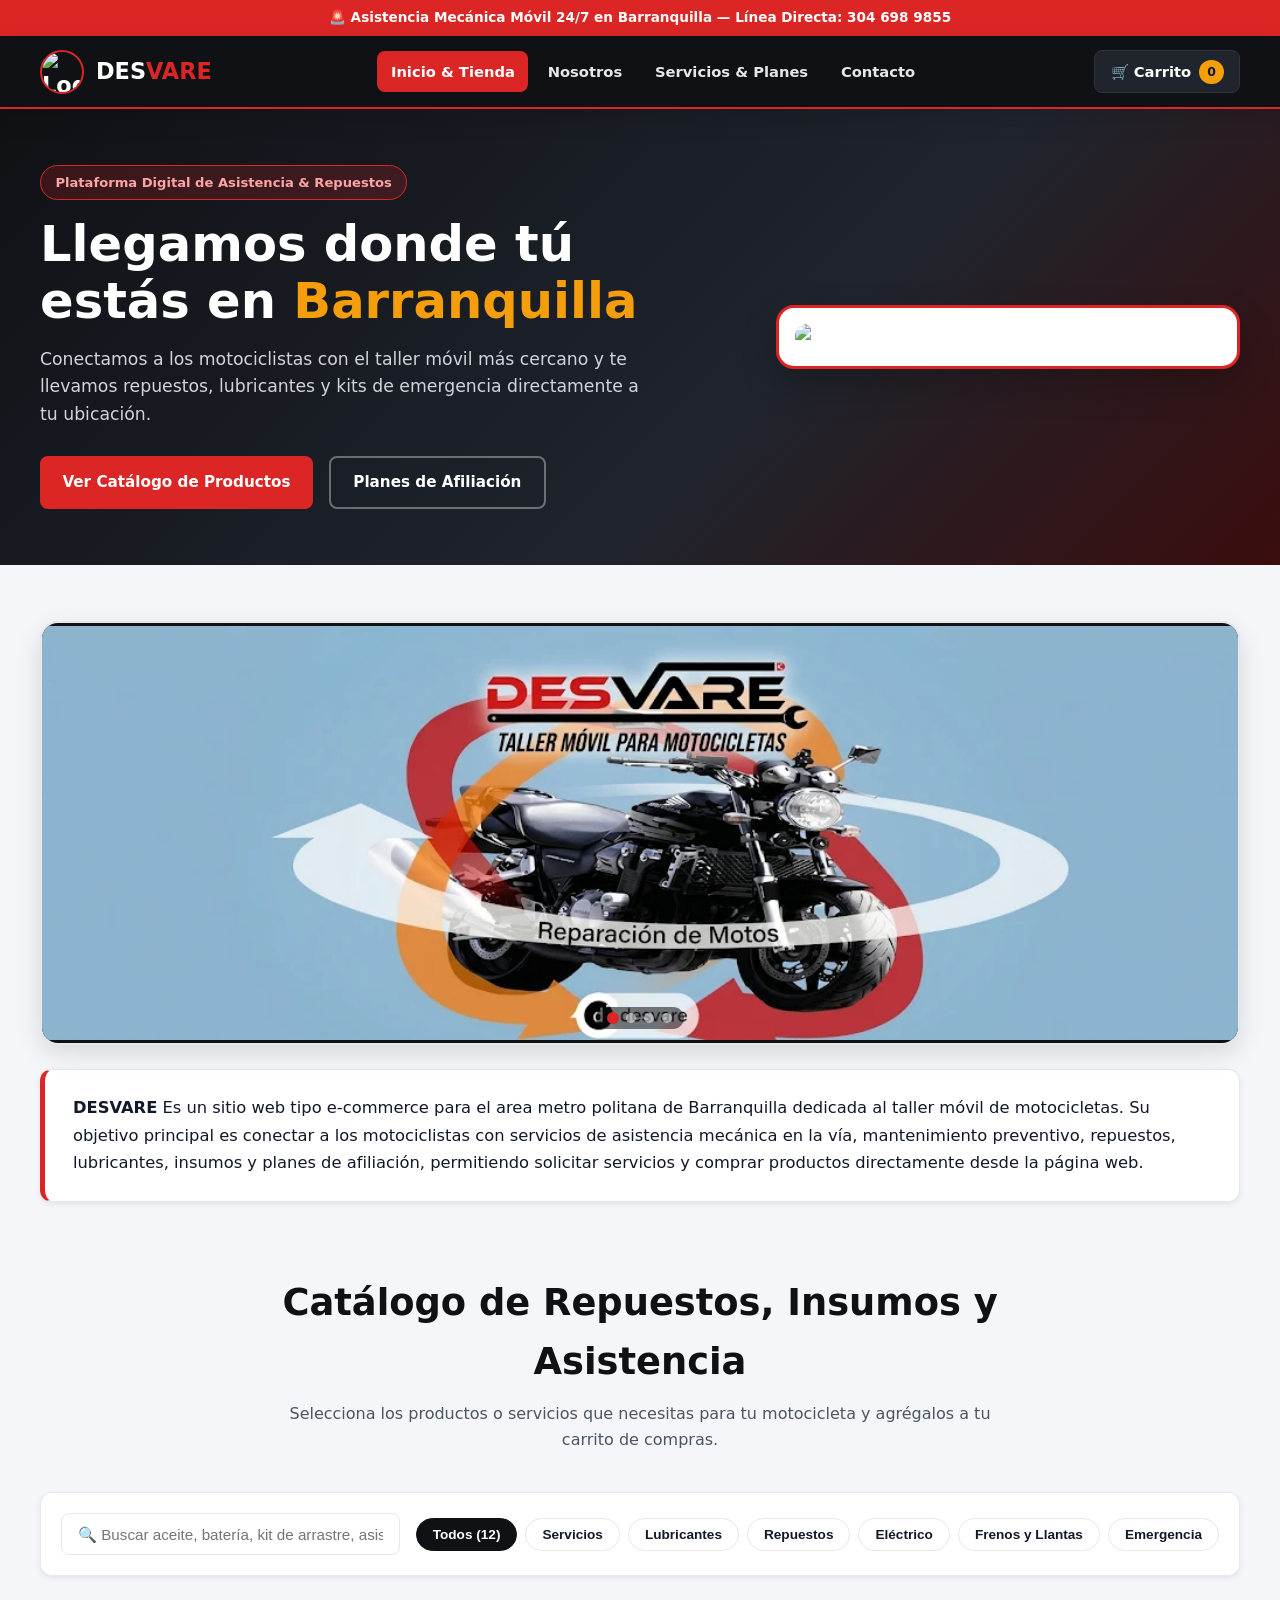
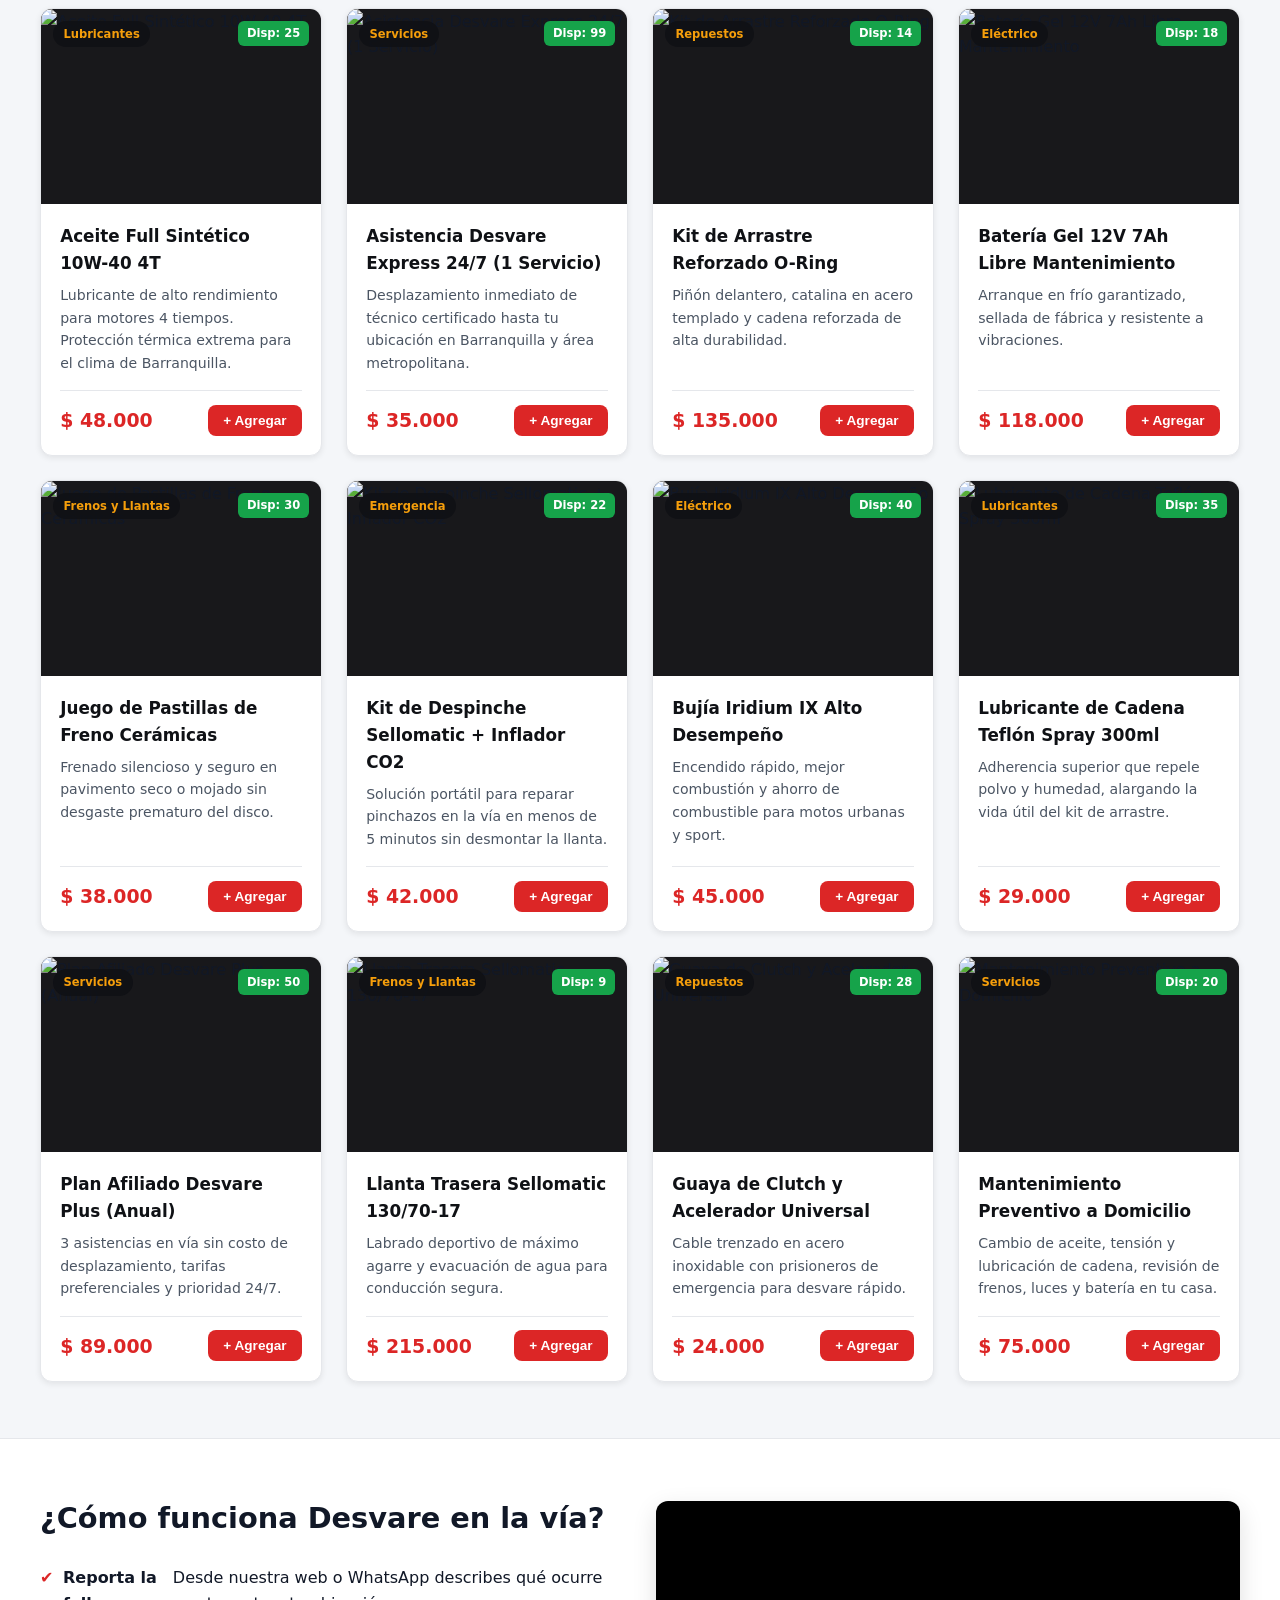
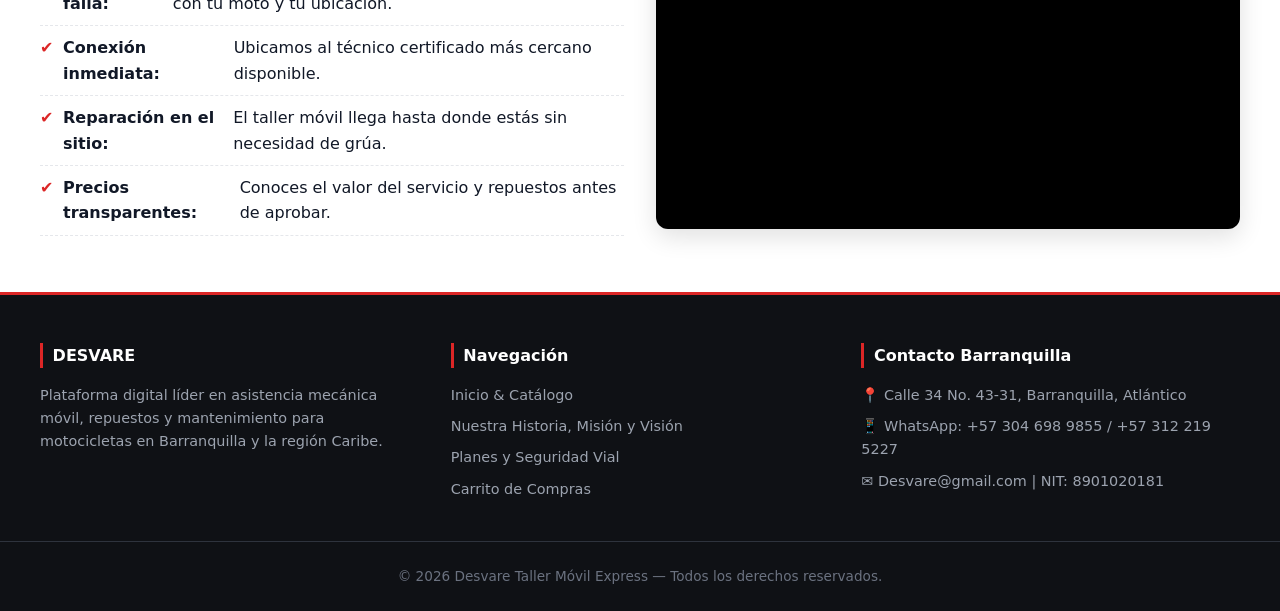
==== index.html @ 584d4122 "Add files via upload" ====
<!DOCTYPE html>
<html lang="es">
<head>
  <meta charset="UTF-8">
  <meta name="viewport" content="width=device-width, initial-scale=1.0">
  <title>Desvare | Tienda y Asistencia Móvil para Motos en Barranquilla</title>
  <link rel="stylesheet" href="css/styles.css">
</head>
<body>
  <div class="top-alert">🚨 Asistencia Mecánica Móvil 24/7 en Barranquilla — Línea Directa: 304 698 9855</div>

  <header class="navbar">
    <div class="nav-container">
      <a href="index.html" class="brand">
        <img src="Img/desvare/logo.jpeg" alt="Logo Desvare">
        <div>DES<span>VARE</span></div>
      </a>
      <button class="hamburger" id="hamburger-btn" aria-label="Menú">☰</button>
      <nav class="nav-menu" id="nav-menu">
        <a href="index.html" class="nav-link active">Inicio &amp; Tienda</a>
        <a href="nosotros.html" class="nav-link">Nosotros</a>
        <a href="servicios.html" class="nav-link">Servicios &amp; Planes</a>
        <a href="contacto.html" class="nav-link">Contacto</a>
      </nav>
      <div class="nav-actions">
        <a href="carrito.html" class="cart-btn">🛒 Carrito <span class="cart-badge">0</span></a>
      </div>
    </div>
  </header>

  <main>
    <section class="hero">
      <div class="container hero-grid">
        <div>
          <span class="hero-badge">Plataforma Digital de Asistencia &amp; Repuestos</span>
          <h1>Llegamos donde tú estás en <span>Barranquilla</span></h1>
          <p>Conectamos a los motociclistas con el taller móvil más cercano y te llevamos repuestos, lubricantes y kits de emergencia directamente a tu ubicación.</p>
          <div class="hero-buttons">
            <a href="#catalogo" class="btn btn-primary">Ver Catálogo de Productos</a>
            <a href="servicios.html" class="btn btn-outline">Planes de Afiliación</a>
          </div>
        </div>
        <div class="hero-image-card">
          <img src="Img/desvare/logo.jpeg" alt="Desvare Taller Móvil para Motocicletas">
        </div>
      </div>
    </section>

        <!-- Sección Carrusel Automático y Descripción -->
    <section class="section carrusel-section" style="padding-bottom: 1rem;">
      <div class="container">
        <div class="carrusel-container">
          <div class="carrusel-slide">
            <img src="img/Carrusel/2 Desvare.webp" alt="Asistencia en moto Desvare" class="carrusel-img active">
            <img src="img/Carrusel/1 desvare.webp" alt="Taller móvil Desvare" class="carrusel-img">
            <img src="img/Carrusel/3 desvare.webp" alt="Repuestos y servicio Desvare" class="carrusel-img">
            <img src="img/Carrusel/4 desvare.jpg" alt="Motociclistas Desvare" class="carrusel-img">
          </div>
          <div class="carrusel-dots" id="carrusel-dots">
            <span class="dot active" data-index="0"></span>
            <span class="dot" data-index="1"></span>
            <span class="dot" data-index="2"></span>
            <span class="dot" data-index="3"></span>
          </div>
        </div>
        <div class="desvare-intro-box">
          <p><strong>DESVARE</strong> Es un sitio web tipo e‑commerce para el area metro politana de Barranquilla dedicada al taller móvil de motocicletas. Su objetivo principal es conectar a los motociclistas con servicios de asistencia mecánica en la vía, mantenimiento preventivo, repuestos, lubricantes, insumos y planes de afiliación, permitiendo solicitar servicios y comprar productos directamente desde la página web.</p>
        </div>
      </div>
    </section>

    <section class="section" id="catalogo">
      <div class="container">
        <div class="section-header">
          <h2>Catálogo de Repuestos, Insumos y Asistencia</h2>
          <p>Selecciona los productos o servicios que necesitas para tu motocicleta y agrégalos a tu carrito de compras.</p>
        </div>

        <div class="catalog-toolbar">
          <div class="search-box">
            <input type="text" id="search-input" placeholder="🔍 Buscar aceite, batería, kit de arrastre, asistencia...">
          </div>
          <div class="filter-pills">
            <button class="filter-btn active" data-category="Todos">Todos (12)</button>
            <button class="filter-btn" data-category="Servicios">Servicios</button>
            <button class="filter-btn" data-category="Lubricantes">Lubricantes</button>
            <button class="filter-btn" data-category="Repuestos">Repuestos</button>
            <button class="filter-btn" data-category="Eléctrico">Eléctrico</button>
            <button class="filter-btn" data-category="Frenos y Llantas">Frenos y Llantas</button>
            <button class="filter-btn" data-category="Emergencia">Emergencia</button>
          </div>
        </div>

        <div class="products-grid" id="products-grid"></div>
      </div>
    </section>

    <section class="section" style="background:#fff; border-top:1px solid var(--border-color);">
      <div class="container cards-grid-2" style="align-items:center;">
        <div>
          <h2 style="font-size:1.8rem; margin-bottom:1rem;">¿Cómo funciona Desvare en la vía?</h2>
          <ul class="styled-list">
            <li><strong>Reporta la falla:</strong> Desde nuestra web o WhatsApp describes qué ocurre con tu moto y tu ubicación.</li>
            <li><strong>Conexión inmediata:</strong> Ubicamos al técnico certificado más cercano disponible.</li>
            <li><strong>Reparación en el sitio:</strong> El taller móvil llega hasta donde estás sin necesidad de grúa.</li>
            <li><strong>Precios transparentes:</strong> Conoces el valor del servicio y repuestos antes de aprobar.</li>
          </ul>
        </div>
        <div class="video-wrapper">
          <iframe src="https://www.youtube.com/embed/WwdZrLHHoeY" title="Desvare Asistencia Móvil" allowfullscreen></iframe>
        </div>
      </div>
    </section>
  </main>

  <footer>
    <div class="container footer-grid">
      <div class="footer-col">
        <h4>DESVARE</h4>
        <p>Plataforma digital líder en asistencia mecánica móvil, repuestos y mantenimiento para motocicletas en Barranquilla y la región Caribe.</p>
      </div>
      <div class="footer-col">
        <h4>Navegación</h4>
        <ul>
          <li><a href="index.html">Inicio &amp; Catálogo</a></li>
          <li><a href="nosotros.html">Nuestra Historia, Misión y Visión</a></li>
          <li><a href="servicios.html">Planes y Seguridad Vial</a></li>
          <li><a href="carrito.html">Carrito de Compras</a></li>
        </ul>
      </div>
      <div class="footer-col">
        <h4>Contacto Barranquilla</h4>
        <p>📍 Calle 34 No. 43-31, Barranquilla, Atlántico</p>
        <p>📱 WhatsApp: +57 304 698 9855 / +57 312 219 5227</p>
        <p>✉️ Desvare@gmail.com | NIT: 8901020181</p>
      </div>
    </div>
    <div class="footer-bottom">© 2026 Desvare Taller Móvil Express — Todos los derechos reservados.</div>
  </footer>

  <script src="js/app.js"></script>
</body>
</html>
---- css/styles.css ----
:root {
  --bg-dark: #0f1115;
  --bg-surface: #181b21;
  --bg-card: #20242c;
  --bg-light: #f4f6f9;
  --primary: #dc2626;
  --primary-hover: #b91c1c;
  --accent: #f59e0b;
  --text-main: #111827;
  --text-muted: #4b5563;
  --text-light: #f9fafb;
  --border-color: #e5e7eb;
  --border-dark: #2e333d;
  --success: #16a34a;
  --danger: #dc2626;
  --shadow-sm: 0 2px 6px rgba(0, 0, 0, 0.08);
  --shadow-md: 0 8px 24px rgba(0, 0, 0, 0.12);
  --shadow-lg: 0 16px 36px rgba(0, 0, 0, 0.2);
  --radius-sm: 8px;
  --radius-md: 12px;
  --radius-lg: 18px;
  --transition: all 0.25s ease;
}

*, *::before, *::after { box-sizing: border-box; margin: 0; padding: 0; }
html { scroll-behavior: smooth; font-size: 16px; }
body {
  font-family: 'Segoe UI', system-ui, -apple-system, Roboto, Arial, sans-serif;
  background-color: var(--bg-light);
  color: var(--text-main);
  line-height: 1.6;
  overflow-x: hidden;
  display: flex;
  flex-direction: column;
  min-height: 100vh;
}
img, iframe, svg { max-width: 100%; display: block; }
a { text-decoration: none; color: inherit; }
ul { list-style: none; }
.container { width: 100%; max-width: 1240px; margin: 0 auto; padding: 0 1.25rem; }

/* NAVBAR */
.top-alert {
  background: var(--primary);
  color: #fff;
  text-align: center;
  font-size: 0.85rem;
  font-weight: 600;
  padding: 0.45rem 1rem;
}
.navbar {
  background-color: var(--bg-dark);
  color: var(--text-light);
  position: sticky;
  top: 0;
  z-index: 1000;
  border-bottom: 2px solid var(--primary);
  box-shadow: var(--shadow-md);
}
.nav-container {
  display: flex;
  align-items: center;
  justify-content: space-between;
  padding: 0.85rem 1.25rem;
  max-width: 1240px;
  margin: 0 auto;
  gap: 1rem;
}
.brand { display: flex; align-items: center; gap: 0.75rem; font-weight: 800; font-size: 1.4rem; color: #fff; }
.brand img { width: 44px; height: 44px; border-radius: 50%; object-fit: cover; border: 2px solid var(--primary); }
.brand span { color: var(--primary); }
.nav-menu { display: flex; align-items: center; gap: 0.35rem; }
.nav-link { padding: 0.55rem 0.85rem; border-radius: var(--radius-sm); font-size: 0.92rem; font-weight: 600; color: #e5e7eb; transition: var(--transition); }
.nav-link:hover, .nav-link.active { background-color: var(--primary); color: #fff; }
.nav-actions { display: flex; align-items: center; gap: 0.75rem; }
.cart-btn {
  background: var(--bg-card); color: #fff; border: 1px solid var(--border-dark);
  padding: 0.55rem 0.95rem; border-radius: var(--radius-sm); font-weight: 700; font-size: 0.92rem;
  cursor: pointer; display: flex; align-items: center; gap: 0.5rem; transition: var(--transition);
}
.cart-btn:hover { border-color: var(--accent); background: #282d37; }
.cart-badge {
  background: var(--accent); color: #111827; font-size: 0.78rem; font-weight: 800;
  padding: 0.12rem 0.5rem; border-radius: 999px; min-width: 22px; text-align: center;
}
.hamburger {
  display: none; background: transparent; border: 1px solid var(--border-dark);
  color: #fff; font-size: 1.4rem; padding: 0.4rem 0.7rem; border-radius: var(--radius-sm); cursor: pointer;
}

/* HERO */
.hero {
  background: linear-gradient(135deg, #0f1115 0%, #1f242d 60%, #3b0d0d 100%);
  color: #fff; padding: 3.5rem 0;
}
.hero-grid { display: grid; grid-template-columns: 1.2fr 0.8fr; gap: 2.5rem; align-items: center; }
.hero-badge {
  display: inline-block; background: rgba(220, 38, 38, 0.2); border: 1px solid var(--primary);
  color: #fca5a5; padding: 0.35rem 0.9rem; border-radius: 999px; font-size: 0.82rem; font-weight: 700; margin-bottom: 1rem;
}
.hero h1 { font-size: clamp(2rem, 4vw, 3.1rem); line-height: 1.15; font-weight: 800; margin-bottom: 1rem; }
.hero h1 span { color: var(--accent); }
.hero p { font-size: 1.08rem; color: #d1d5db; margin-bottom: 1.75rem; max-width: 600px; }
.hero-buttons { display: flex; flex-wrap: wrap; gap: 1rem; }
.hero-image-card { background: #fff; padding: 1rem; border-radius: var(--radius-lg); box-shadow: var(--shadow-lg); border: 3px solid var(--primary); }
.hero-image-card img { width: 100%; border-radius: var(--radius-md); object-fit: cover; }

/* BOTONES */
.btn {
  display: inline-flex; align-items: center; justify-content: center; gap: 0.5rem;
  padding: 0.75rem 1.4rem; border-radius: var(--radius-sm); font-weight: 700; font-size: 0.95rem;
  cursor: pointer; border: none; transition: var(--transition);
}
.btn-primary { background: var(--primary); color: #fff; }
.btn-primary:hover { background: var(--primary-hover); transform: translateY(-2px); }
.btn-accent { background: var(--accent); color: #111827; }
.btn-accent:hover { background: #d97706; color: #fff; transform: translateY(-2px); }
.btn-outline { background: transparent; color: #fff; border: 2px solid rgba(255, 255, 255, 0.35); }
.btn-outline:hover { border-color: #fff; background: rgba(255, 255, 255, 0.1); }
.btn-dark { background: var(--bg-dark); color: #fff; }
.btn-dark:hover { background: #272b34; }
.btn-sm { padding: 0.5rem 0.95rem; font-size: 0.85rem; }

/* SECCIONES Y CATALOGO */
.section { padding: 3.5rem 0; }
.section-header { text-align: center; max-width: 720px; margin: 0 auto 2.5rem; }
.section-header h2 { font-size: clamp(1.65rem, 3vw, 2.3rem); font-weight: 800; color: var(--bg-dark); margin-bottom: 0.6rem; }
.section-header p { color: var(--text-muted); font-size: 1rem; }

.catalog-toolbar {
  background: #fff; padding: 1.25rem; border-radius: var(--radius-md); box-shadow: var(--shadow-sm);
  margin-bottom: 2rem; display: flex; flex-wrap: wrap; gap: 1rem; align-items: center;
  justify-content: space-between; border: 1px solid var(--border-color);
}
.search-box { flex: 1 1 260px; }
.search-box input {
  width: 100%; padding: 0.7rem 1rem; border: 1.5px solid var(--border-color);
  border-radius: var(--radius-sm); font-size: 0.95rem; outline: none;
}
.search-box input:focus { border-color: var(--primary); }
.filter-pills { display: flex; flex-wrap: wrap; gap: 0.5rem; }
.filter-btn {
  padding: 0.5rem 1rem; border-radius: 999px; border: 1.5px solid var(--border-color);
  background: #fff; color: var(--text-main); font-weight: 600; font-size: 0.85rem; cursor: pointer;
}
.filter-btn:hover, .filter-btn.active { background: var(--bg-dark); color: #fff; border-color: var(--bg-dark); }

.products-grid { display: grid; grid-template-columns: repeat(auto-fill, minmax(265px, 1fr)); gap: 1.5rem; }
.product-card {
  background: #fff; border-radius: var(--radius-md); overflow: hidden; border: 1px solid var(--border-color);
  box-shadow: var(--shadow-sm); display: flex; flex-direction: column; transition: var(--transition);
}
.product-card:hover { transform: translateY(-5px); box-shadow: var(--shadow-md); }
.product-img-wrap { position: relative; height: 195px; background: #18181b; overflow: hidden; }
.product-img-wrap img { width: 100%; height: 100%; object-fit: cover; }
.product-category-tag {
  position: absolute; top: 0.75rem; left: 0.75rem; background: rgba(15, 17, 21, 0.88);
  color: var(--accent); font-size: 0.72rem; font-weight: 700; padding: 0.25rem 0.65rem; border-radius: 999px;
}
.product-stock-tag {
  position: absolute; top: 0.75rem; right: 0.75rem; background: var(--success);
  color: #fff; font-size: 0.72rem; font-weight: 700; padding: 0.22rem 0.55rem; border-radius: 6px;
}
.product-body { padding: 1.2rem; display: flex; flex-direction: column; flex: 1; }
.product-title { font-size: 1.05rem; font-weight: 700; color: var(--bg-dark); margin-bottom: 0.45rem; }
.product-desc { font-size: 0.88rem; color: var(--text-muted); margin-bottom: 1rem; flex: 1; }
.product-footer { display: flex; align-items: center; justify-content: space-between; gap: 0.75rem; padding-top: 0.85rem; border-top: 1px solid var(--border-color); }
.product-price { font-size: 1.18rem; font-weight: 800; color: var(--primary); }

/* CARDS, TABLAS Y VIDEOS */
.cards-grid-3 { display: grid; grid-template-columns: repeat(auto-fit, minmax(280px, 1fr)); gap: 1.5rem; }
.cards-grid-2 { display: grid; grid-template-columns: repeat(auto-fit, minmax(320px, 1fr)); gap: 2rem; }
.info-card { background: #fff; padding: 1.75rem; border-radius: var(--radius-md); border: 1px solid var(--border-color); box-shadow: var(--shadow-sm); }
.info-card h3 { font-size: 1.22rem; color: var(--bg-dark); margin-bottom: 0.75rem; }
.info-card p, .info-card li { color: var(--text-muted); font-size: 0.95rem; }
.styled-list li { padding: 0.55rem 0; border-bottom: 1px dashed var(--border-color); display: flex; align-items: flex-start; gap: 0.6rem; }
.styled-list li::before { content: "✔"; color: var(--primary); font-weight: 800; }

.responsive-table-wrap { overflow-x: auto; background: #fff; border-radius: var(--radius-md); box-shadow: var(--shadow-sm); border: 1px solid var(--border-color); }
.data-table { width: 100%; border-collapse: collapse; min-width: 560px; }
.data-table th { background: var(--bg-dark); color: #fff; text-align: left; padding: 0.95rem 1.1rem; }
.data-table td { padding: 0.9rem 1.1rem; border-bottom: 1px solid var(--border-color); }
.data-table tr:nth-child(even) { background: #f9fafb; }

.video-wrapper { position: relative; padding-bottom: 56.25%; height: 0; overflow: hidden; border-radius: var(--radius-md); box-shadow: var(--shadow-md); background: #000; }
.video-wrapper iframe { position: absolute; top: 0; left: 0; width: 100%; height: 100%; border: 0; }

/* CARRITO Y FORMULARIOS */
.cart-layout { display: grid; grid-template-columns: 1.5fr 1fr; gap: 2rem; align-items: start; }
.cart-item { display: flex; align-items: center; gap: 1rem; background: #fff; padding: 1rem; border-radius: var(--radius-md); border: 1px solid var(--border-color); margin-bottom: 1rem; }
.cart-item img { width: 82px; height: 68px; object-fit: cover; border-radius: var(--radius-sm); }
.cart-item-info { flex: 1; }
.cart-item-title { font-weight: 700; color: var(--bg-dark); }
.cart-item-price { color: var(--primary); font-weight: 700; }
.qty-controls { display: flex; align-items: center; gap: 0.5rem; }
.qty-btn { width: 30px; height: 30px; border-radius: 6px; border: 1px solid var(--border-color); background: #f3f4f6; font-weight: 800; cursor: pointer; }
.qty-btn:hover { background: var(--bg-dark); color: #fff; }
.remove-btn { background: #fee2e2; color: var(--danger); border: none; padding: 0.45rem 0.7rem; border-radius: 6px; font-weight: 700; cursor: pointer; }
.summary-box { background: #fff; padding: 1.75rem; border-radius: var(--radius-md); border: 1px solid var(--border-color); box-shadow: var(--shadow-md); position: sticky; top: 90px; }
.summary-row { display: flex; justify-content: space-between; padding: 0.65rem 0; border-bottom: 1px solid var(--border-color); }
.summary-row.total { border-bottom: none; font-size: 1.25rem; font-weight: 800; color: var(--bg-dark); padding-top: 1rem; }

.form-group { margin-bottom: 1.1rem; }
.form-group label { display: block; font-weight: 700; font-size: 0.9rem; margin-bottom: 0.35rem; }
.form-control { width: 100%; padding: 0.7rem 0.9rem; border: 1.5px solid var(--border-color); border-radius: var(--radius-sm); font-size: 0.95rem; font-family: inherit; }
.form-control:focus { border-color: var(--primary); outline: none; }
.form-control.error { border-color: var(--danger); background: #fef2f2; }
.error-msg { color: var(--danger); font-size: 0.8rem; font-weight: 600; margin-top: 0.25rem; display: none; }
.error-msg.visible { display: block; }

/* TOAST Y MODAL */
.toast-container { position: fixed; bottom: 1.5rem; right: 1.5rem; z-index: 2000; display: flex; flex-direction: column; gap: 0.6rem; }
.toast { background: var(--bg-dark); color: #fff; padding: 0.85rem 1.25rem; border-radius: var(--radius-sm); border-left: 4px solid var(--accent); box-shadow: var(--shadow-lg); font-weight: 600; }
.modal-backdrop { position: fixed; inset: 0; background: rgba(0, 0, 0, 0.65); display: none; align-items: center; justify-content: center; z-index: 2500; padding: 1rem; }
.modal-backdrop.open { display: flex; }
.modal-card { background: #fff; max-width: 520px; width: 100%; border-radius: var(--radius-lg); padding: 2rem; box-shadow: var(--shadow-lg); max-height: 90vh; overflow-y: auto; }

/* FOOTER */
footer { background: var(--bg-dark); color: #d1d5db; margin-top: auto; padding: 3rem 0 1.5rem; border-top: 3px solid var(--primary); }
.footer-grid { display: grid; grid-template-columns: repeat(auto-fit, minmax(220px, 1fr)); gap: 2rem; margin-bottom: 2rem; }
.footer-col h4 { color: #fff; margin-bottom: 1rem; border-left: 3px solid var(--primary); padding-left: 0.6rem; }
.footer-col p, .footer-col li { font-size: 0.9rem; margin-bottom: 0.5rem; color: #9ca3af; }
.footer-bottom { text-align: center; padding-top: 1.5rem; border-top: 1px solid var(--border-dark); font-size: 0.85rem; color: #6b7280; }

@media (max-width: 960px) {
  .hero-grid { grid-template-columns: 1fr; text-align: center; }
  .hero-buttons { justify-content: center; }
  .cart-layout { grid-template-columns: 1fr; }
  .summary-box { position: static; }
}
@media (max-width: 768px) {
  .hamburger { display: block; }
  .nav-menu {
    display: none; position: absolute; top: 100%; left: 0; right: 0;
    background: var(--bg-surface); flex-direction: column; align-items: stretch; padding: 1rem;
  }
  .nav-menu.open { display: flex; }
  .cart-item { flex-wrap: wrap; }
}
/* CARRUSEL AUTOMÁTICO E INTRO DESVARE */
.carrusel-container {
  width: 100%;
  margin: 0 auto 1.5rem;
  overflow: hidden;
  position: relative;
  border-radius: var(--radius-lg);
  box-shadow: var(--shadow-md);
  border: 2px solid var(--border-color);
  background: var(--bg-dark);
}
.carrusel-slide {
  position: relative;
  width: 100%;
  height: 420px;
}
.carrusel-img {
  width: 100%;
  height: 100%;
  object-fit: contain;
  object-position: center;
  position: absolute;
  top: 0;
  left: 0;
  opacity: 0;
  transition: opacity 0.9s ease-in-out;
}
.carrusel-img.active {
  opacity: 1;
}
.carrusel-dots {
  position: absolute;
  bottom: 14px;
  left: 50%;
  transform: translateX(-50%);
  display: flex;
  gap: 8px;
  z-index: 10;
  background: rgba(15, 17, 21, 0.55);
  padding: 6px 12px;
  border-radius: 999px;
}
.carrusel-dots .dot {
  width: 10px;
  height: 10px;
  border-radius: 50%;
  background: rgba(255, 255, 255, 0.5);
  cursor: pointer;
  transition: var(--transition);
}
.carrusel-dots .dot.active {
  background: var(--primary);
  transform: scale(1.2);
}
.desvare-intro-box {
  background: #fff;
  padding: 1.5rem 1.75rem;
  border-radius: var(--radius-md);
  border-left: 5px solid var(--primary);
  box-shadow: var(--shadow-sm);
  border-top: 1px solid var(--border-color);
  border-right: 1px solid var(--border-color);
  border-bottom: 1px solid var(--border-color);
}
.desvare-intro-box p {
  font-size: 1.02rem;
  color: var(--text-main);
  line-height: 1.7;
  margin: 0;
}
@media (max-width: 768px) {
  .carrusel-slide {
    height: 250px;
  }
}
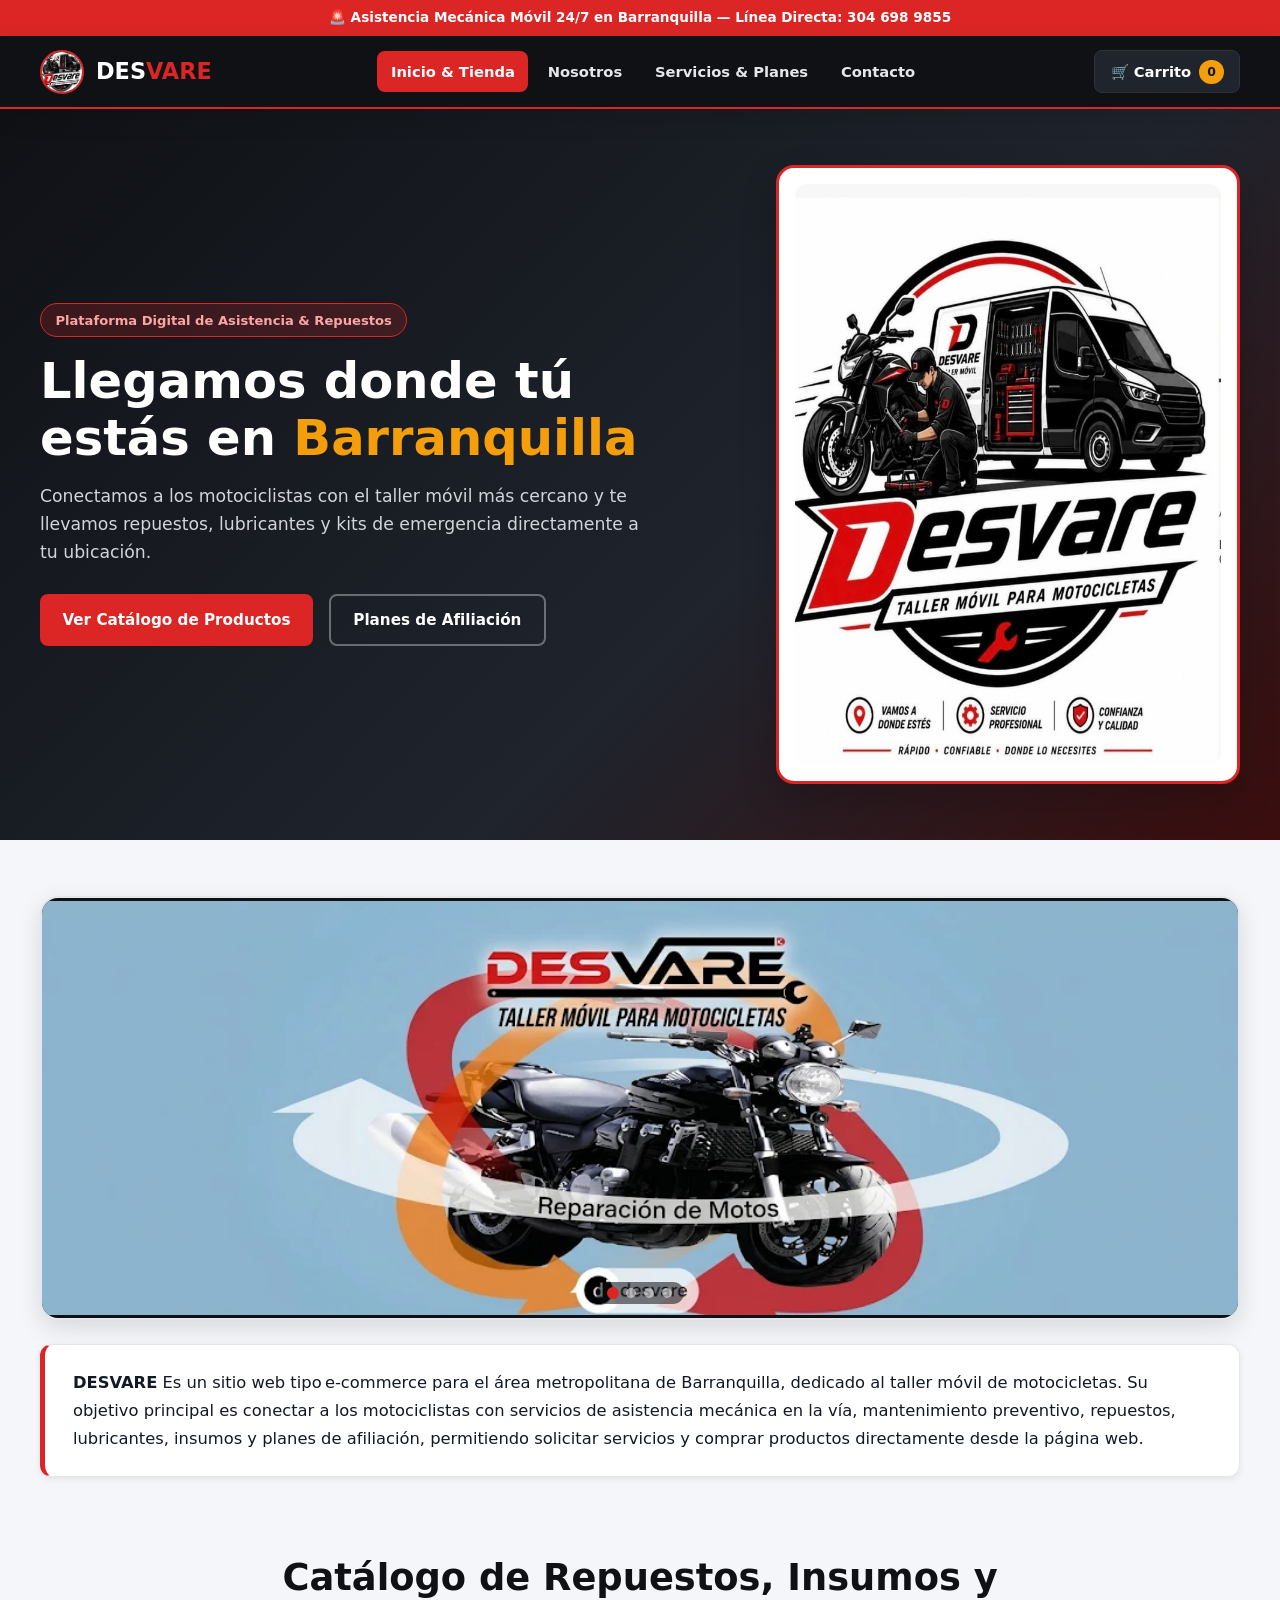
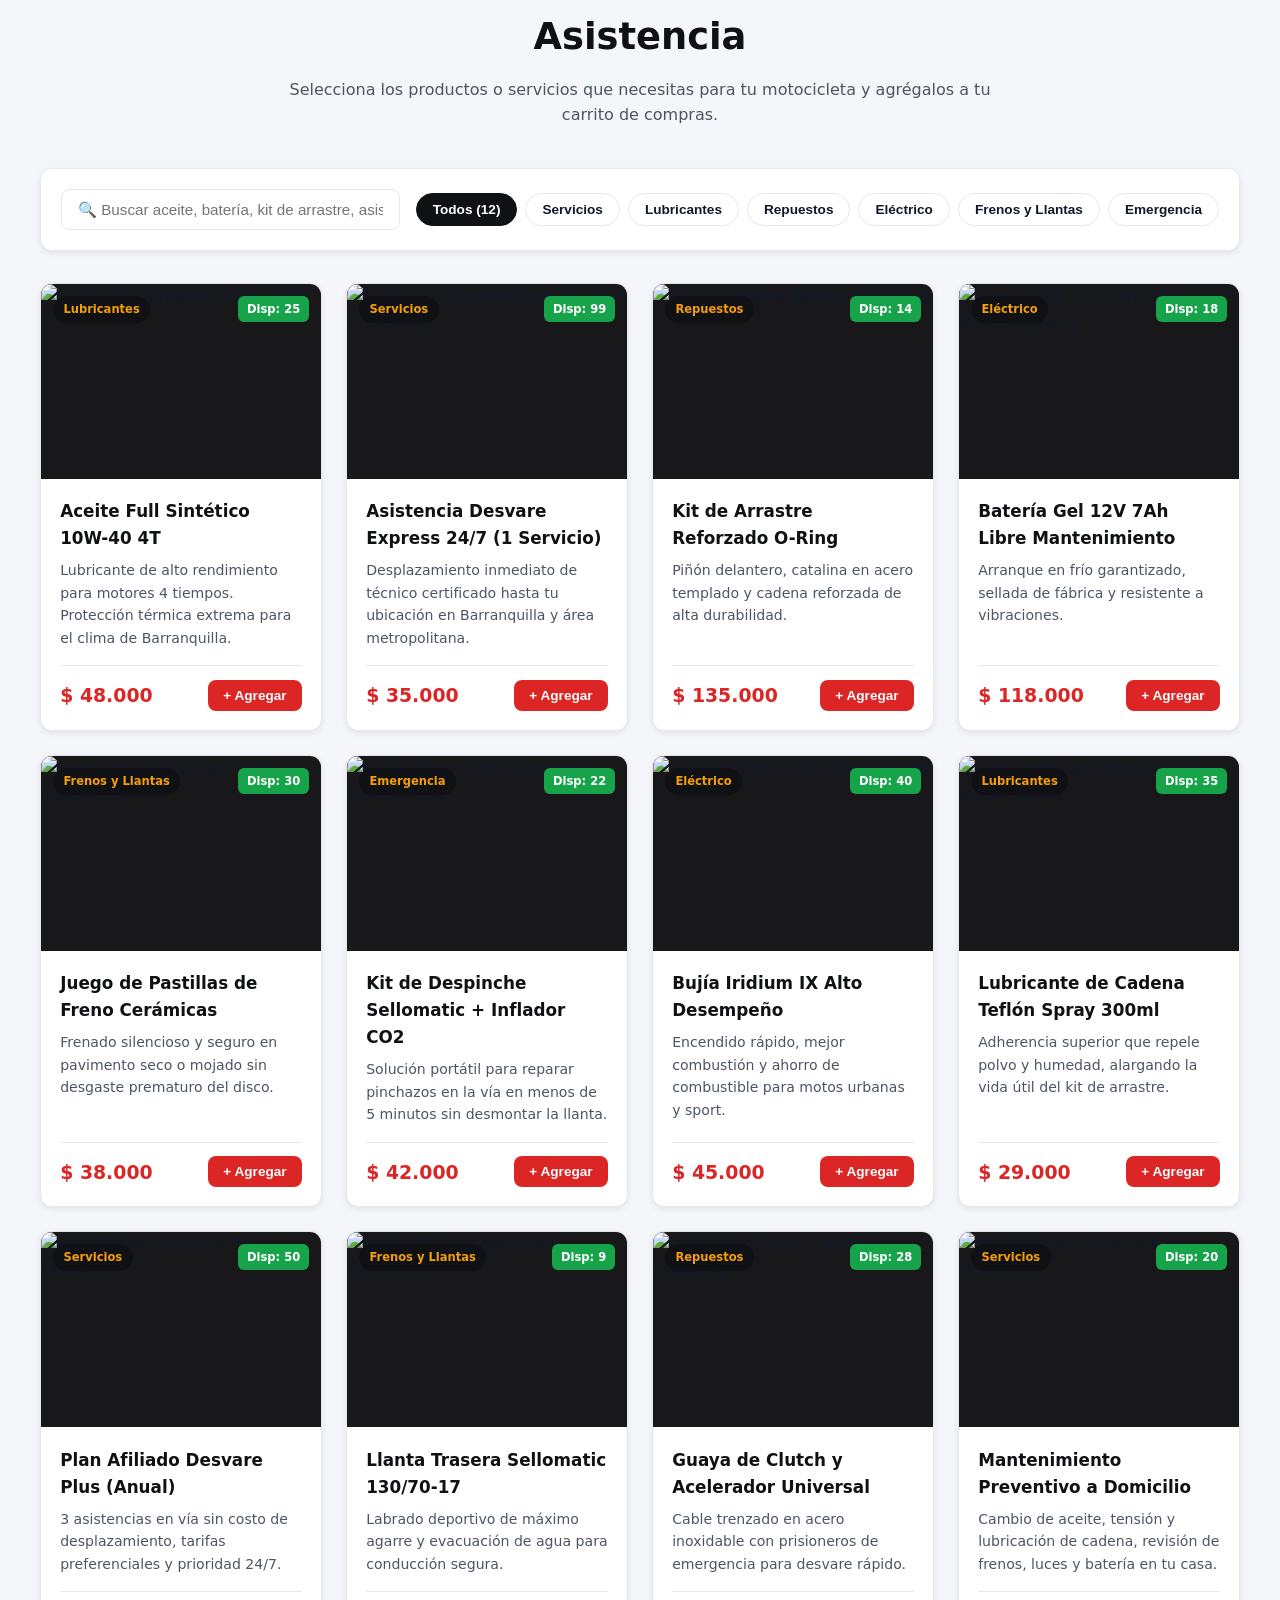
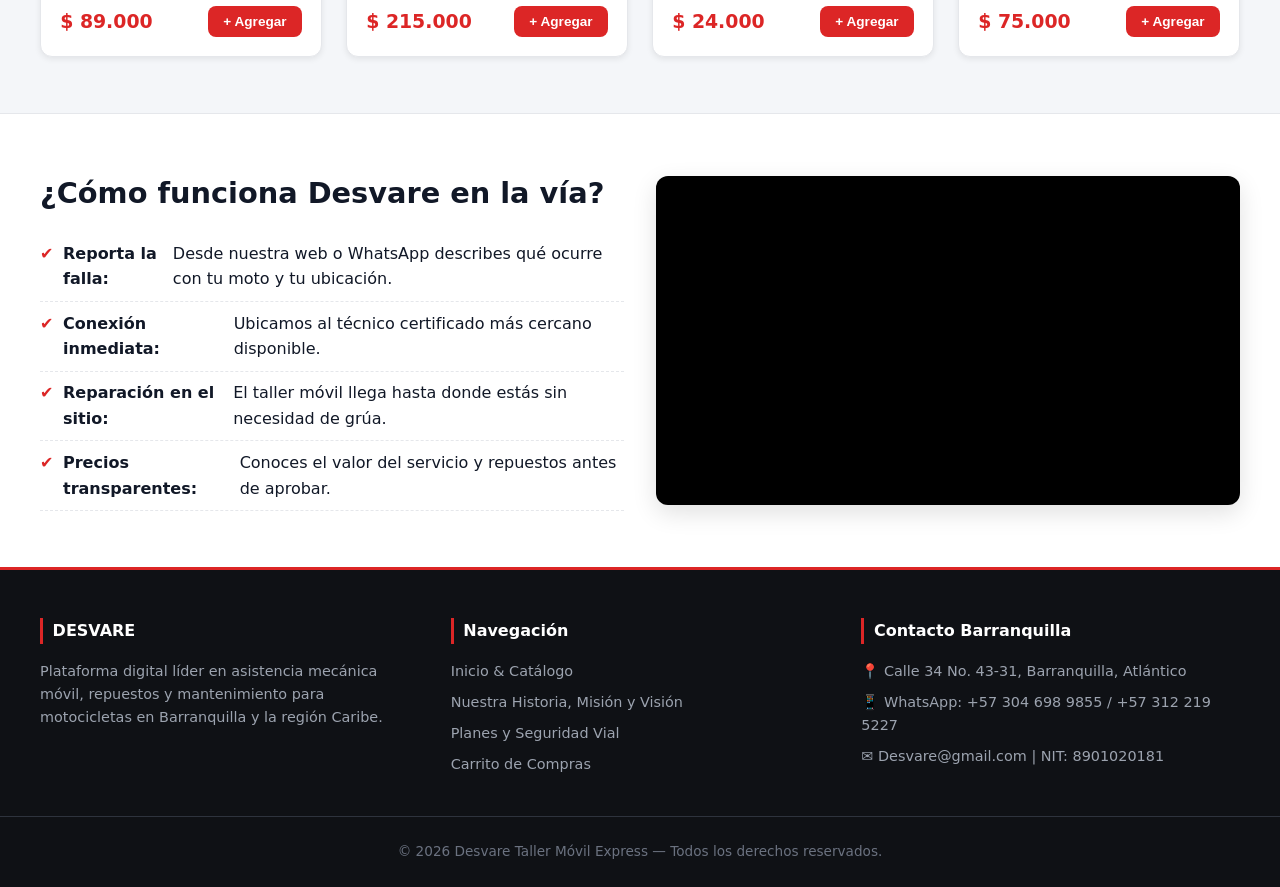
==== commit 7d60f6ae: "Fix image paths and improve paragraph text imagen desvare" ====
--- a/index.html
+++ b/index.html
@@ -12,7 +12,7 @@
   <header class="navbar">
     <div class="nav-container">
       <a href="index.html" class="brand">
-        <img src="Img/desvare/logo.jpeg" alt="Logo Desvare">
+        <img src="img/desvare/logo.jpeg" alt="Logo Desvare">
         <div>DES<span>VARE</span></div>
       </a>
       <button class="hamburger" id="hamburger-btn" aria-label="Menú">☰</button>
@@ -41,7 +41,7 @@
           </div>
         </div>
         <div class="hero-image-card">
-          <img src="Img/desvare/logo.jpeg" alt="Desvare Taller Móvil para Motocicletas">
+          <img src="img/desvare/logo.jpeg" alt="Desvare Taller Móvil para Motocicletas">
         </div>
       </div>
     </section>
@@ -64,7 +64,7 @@
           </div>
         </div>
         <div class="desvare-intro-box">
-          <p><strong>DESVARE</strong> Es un sitio web tipo e‑commerce para el area metro politana de Barranquilla dedicada al taller móvil de motocicletas. Su objetivo principal es conectar a los motociclistas con servicios de asistencia mecánica en la vía, mantenimiento preventivo, repuestos, lubricantes, insumos y planes de afiliación, permitiendo solicitar servicios y comprar productos directamente desde la página web.</p>
+          <p><strong>DESVARE</strong> Es un sitio web tipo e‑commerce para el área metropolitana de Barranquilla, dedicado al taller móvil de motocicletas. Su objetivo principal es conectar a los motociclistas con servicios de asistencia mecánica en la vía, mantenimiento preventivo, repuestos, lubricantes, insumos y planes de afiliación, permitiendo solicitar servicios y comprar productos directamente desde la página web.</p>
         </div>
       </div>
     </section>
@@ -140,4 +140,4 @@
 
   <script src="js/app.js"></script>
 </body>
-</html>+</html>
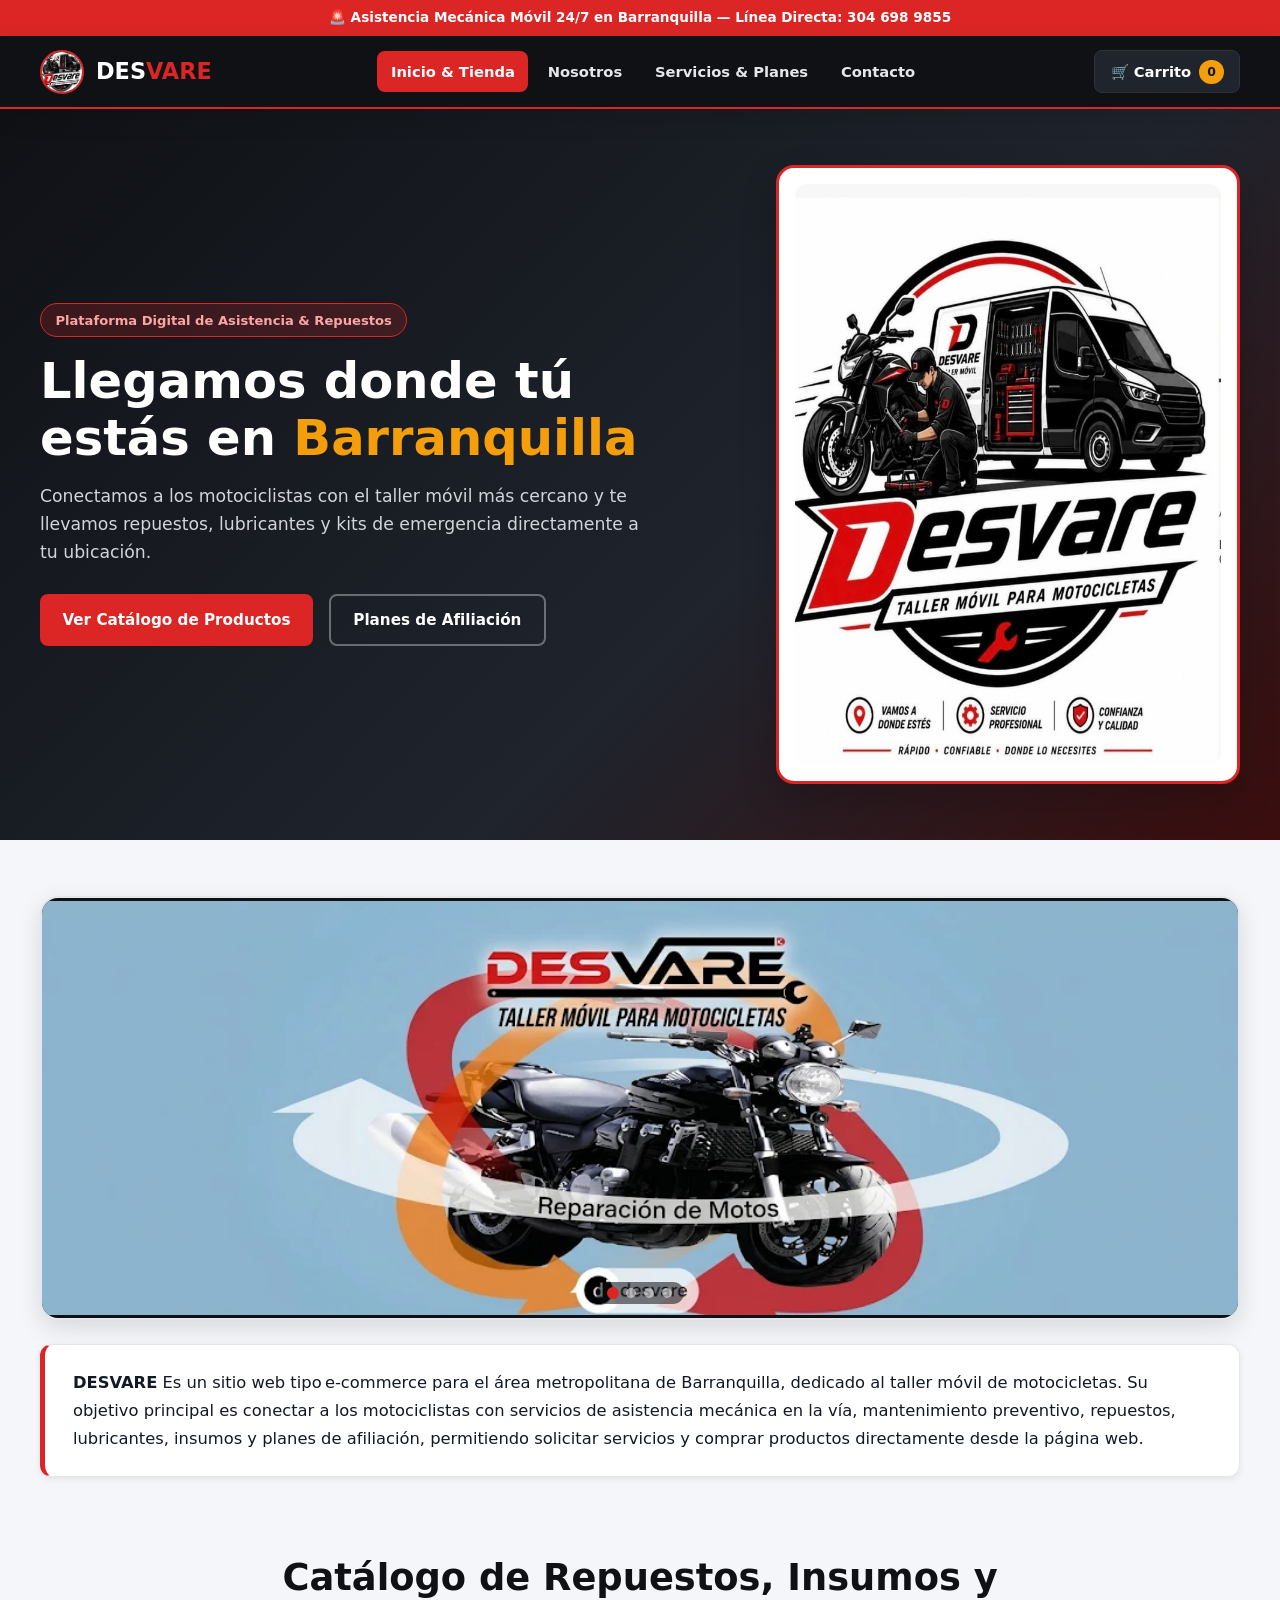
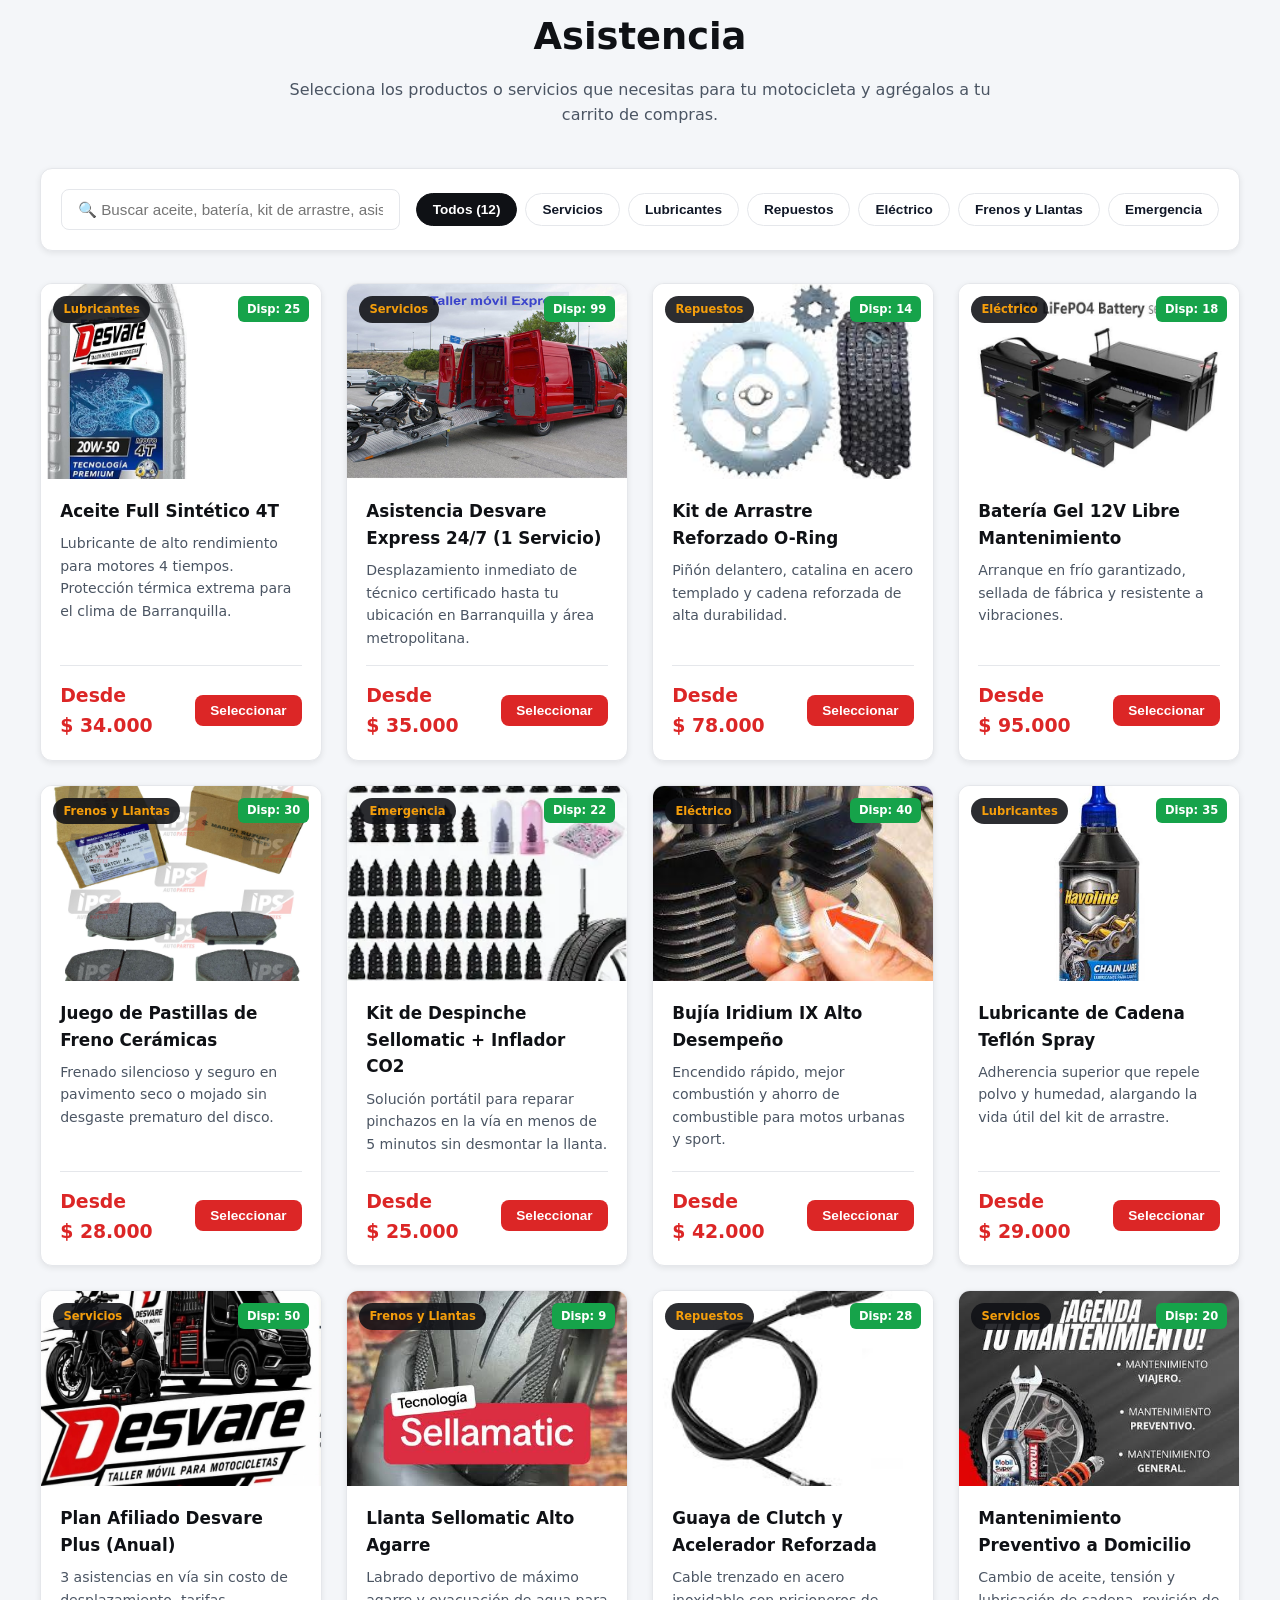
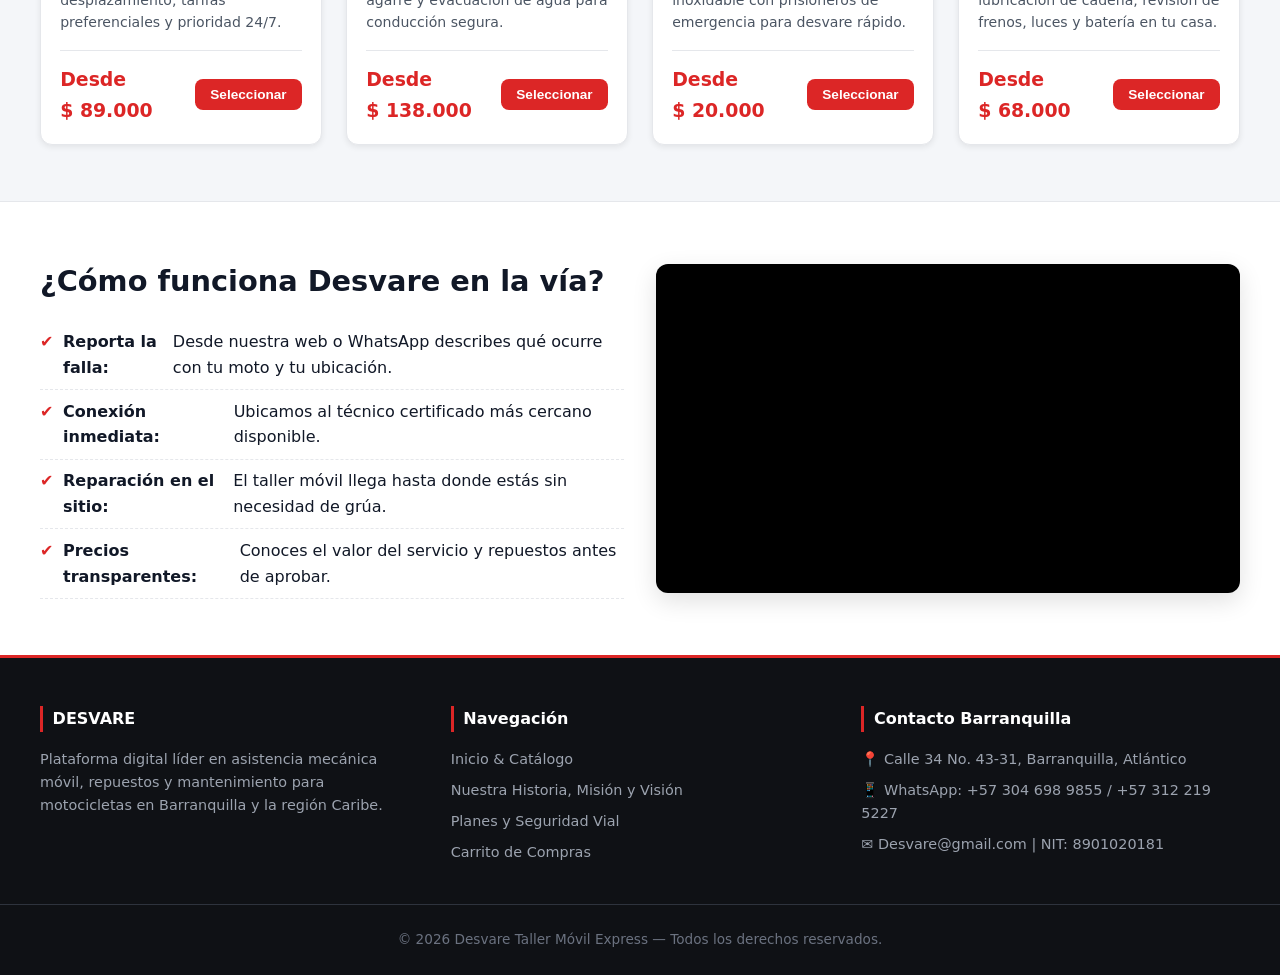
==== commit 0e123f15: "Add product selection modal to index.html apliacion catalogo mas producto por marca" ====
--- a/index.html
+++ b/index.html
@@ -138,6 +138,62 @@
     <div class="footer-bottom">© 2026 Desvare Taller Móvil Express — Todos los derechos reservados.</div>
   </footer>
 
+  
+  <!-- Modal de Selección de Marca, Tamaño/Referencia y Cantidad -->
+  <div class="modal-backdrop" id="product-modal">
+    <div class="modal-card">
+      <div style="display:flex; justify-content:space-between; align-items:flex-start; gap:1rem; margin-bottom:1rem;">
+        <div style="display:flex; gap:1rem; align-items:center;">
+          <img id="pmodal-img" src="" alt="Producto" style="width:76px; height:76px; object-fit:cover; border-radius:10px; border:1px solid var(--border-color);">
+          <div>
+            <span id="pmodal-cat" style="font-size:0.75rem; font-weight:700; color:var(--primary); text-transform:uppercase;"></span>
+            <h3 id="pmodal-title" style="font-size:1.18rem; color:var(--bg-dark); line-height:1.25;"></h3>
+          </div>
+        </div>
+        <button type="button" onclick="closeProductModal()" aria-label="Cerrar" style="background:#f3f4f6; border:none; width:32px; height:32px; border-radius:50%; font-size:1.2rem; font-weight:700; cursor:pointer; color:var(--text-main);">&times;</button>
+      </div>
+
+      <p id="pmodal-desc" style="font-size:0.9rem; color:var(--text-muted); margin-bottom:1.15rem;"></p>
+
+      <div id="pmodal-variants-wrap">
+        <div class="form-group">
+          <label for="pmodal-marca">1. Marca de tu motocicleta *</label>
+          <select id="pmodal-marca" class="form-control" onchange="updateProductModalSizes()"></select>
+        </div>
+
+        <div class="form-group">
+          <label for="pmodal-tamano">2. Tamaño / Referencia compatible *</label>
+          <select id="pmodal-tamano" class="form-control" onchange="updateProductModalPrice()"></select>
+        </div>
+      </div>
+
+      <div class="form-group">
+        <label for="pmodal-cantidad">3. Cantidad</label>
+        <div style="display:flex; align-items:center; gap:0.75rem;">
+          <button type="button" class="qty-btn" onclick="stepModalQty(-1)">−</button>
+          <input type="number" id="pmodal-cantidad" class="form-control" value="1" min="1" max="50" style="width:85px; text-align:center; font-weight:700;" oninput="updateProductModalPrice()">
+          <button type="button" class="qty-btn" onclick="stepModalQty(1)">+</button>
+        </div>
+      </div>
+
+      <div style="background:#f9fafb; border:1px solid var(--border-color); border-radius:var(--radius-sm); padding:0.95rem 1rem; margin:1.1rem 0;">
+        <div style="display:flex; justify-content:space-between; font-size:0.9rem; color:var(--text-muted); margin-bottom:0.35rem;">
+          <span>Valor unitario:</span>
+          <strong id="pmodal-unit-price" style="color:var(--text-main);">$0</strong>
+        </div>
+        <div style="display:flex; justify-content:space-between; font-size:1.15rem; font-weight:800; color:var(--bg-dark);">
+          <span>Subtotal:</span>
+          <span id="pmodal-total-price" style="color:var(--primary);">$0</span>
+        </div>
+      </div>
+
+      <div style="display:flex; gap:0.75rem;">
+        <button type="button" class="btn btn-dark" style="flex:1;" onclick="closeProductModal()">Cancelar</button>
+        <button type="button" class="btn btn-primary" style="flex:2;" onclick="confirmAddToCartFromModal()">🛒 Agregar al Carrito</button>
+      </div>
+    </div>
+  </div>
+
   <script src="js/app.js"></script>
 </body>
 </html>
--- a/css/styles.css
+++ b/css/styles.css
@@ -312,3 +312,74 @@
     height: 250px;
   }
 }
+
+
+.modal-variante {
+  display: none;
+  position: fixed;
+  z-index: 999;
+  left: 0;
+  top: 0;
+  width: 100%;
+  height: 100%;
+  background-color: rgba(0,0,0,0.6);
+  align-items: center;
+  justify-content: center;
+  padding: 15px;
+  box-sizing: border-box;
+}
+.modal-contenido {
+  background: #fff;
+  border-radius: 18px;
+  max-width: 520px;
+  width: 100%;
+  padding: 25px;
+  position: relative;
+  box-shadow: 0 10px 30px rgba(0,0,0,0.25);
+}
+.cerrar-modal {
+  position: absolute;
+  top: 12px;
+  right: 18px;
+  font-size: 28px;
+  cursor: pointer;
+  color: #dc2626;
+  font-weight: bold;
+}
+.img-modal {
+  width: 100%;
+  max-height: 260px;
+  object-fit: contain;
+  border-radius: 12px;
+  margin: 10px 0;
+}
+.selector-modal {
+  margin: 15px 0;
+}
+#selectVariante {
+  width: 100%;
+  padding: 12px;
+  border-radius: 8px;
+  border: 1px solid #e5e7eb;
+  font-size: 16px;
+}
+.precio-modal {
+  font-size: 22px;
+  font-weight: bold;
+  color: #dc2626;
+  margin: 10px 0;
+}
+.btn-agregar-modal {
+  width: 100%;
+  padding: 14px;
+  border: none;
+  border-radius: 10px;
+  background-color: #dc2626;
+  color: white;
+  font-size: 18px;
+  font-weight: bold;
+  cursor: pointer;
+}
+.btn-agregar-modal:hover {
+  background-color: #b91c1c;
+}
